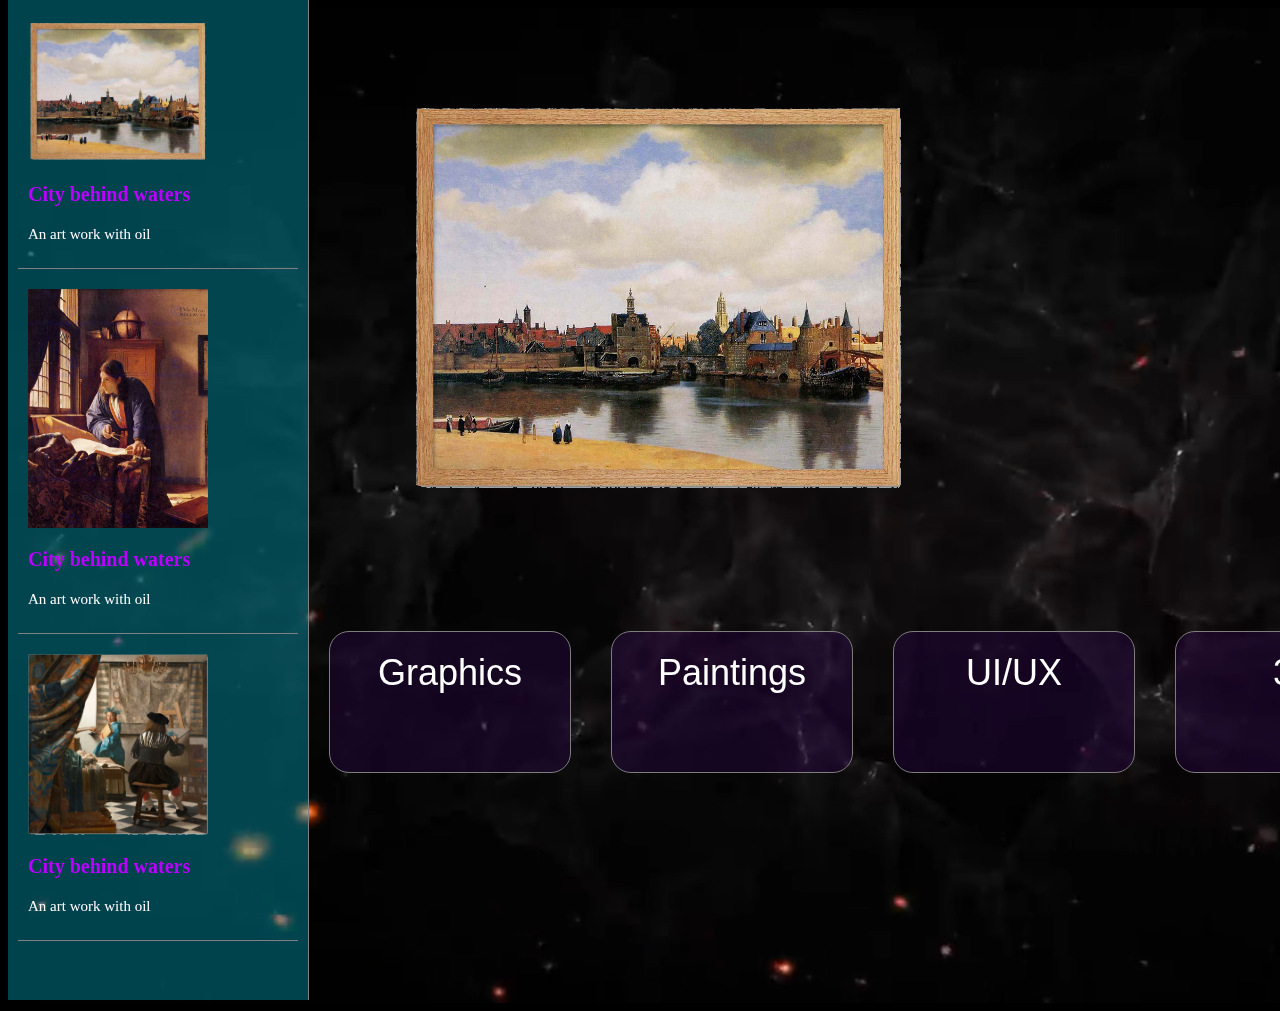
==== pages/paintings.html @ 358450ef "painting page in going on" ====
<html>
  <head>
    <title>Rangshar Art</title>
    <link rel="stylesheet" href="../styles.css" />
    <link rel="stylesheet" href="./painting.css" />
    <script>
      function handleclick(number) {
        const newsrc = "../paintings/painting" + number + "/main.png";
        console.log(newsrc);
        document.getElementById("picdemonstrator").src = newsrc;
      }
    </script>
  </head>
  <body>
    <div class="background">
      <video class="video" autoplay muted loop>
        <source src="../clips/cinematic.mp4" type="video/mp4" width="100%" />
      </video>

      <div class="header">
        <div class="leftside">
          <div class="painting" alt="masimo">
            <img
              class="paintinglittleicon"
              src="../paintings/painting1/main.png"
              onclick="handleclick(1)"
            />
            <p style="font-size: 20px; color: rgb(187, 0, 255)">
              <b> City behind waters</b>
            </p>
            <p style="width: 200px">An art work with oil</p>
          </div>
          <div class="painting" alt="masimo">
            <img
              class="paintinglittleicon"
              src="../paintings/painting2/main.jpg"
              onclick="handleclick(2)"
            />
            <p style="font-size: 20px; color: rgb(187, 0, 255)">
              <b> City behind waters</b>
            </p>
            <p style="width: 200px">An art work with oil</p>
          </div>
          <div class="painting" alt="masimo">
            <img
              class="paintinglittleicon"
              src="../paintings/painting3/main.png"
              onclick="handleclick(3)"
            />
            <p style="font-size: 20px; color: rgb(187, 0, 255)">
              <b> City behind waters</b>
            </p>
            <p style="width: 200px">An art work with oil</p>
          </div>
        </div>
        <div class="maincontainer">
          <img
            id="picdemonstrator"
            src="../paintings/painting1/main.png"
            width="500px"
            style="margin: 100px"
          />
          <div class="categorycontainer">
            <div class="category">Graphics</div>
            <div class="category">Paintings</div>
            <div class="category">UI/UX</div>
            <div class="category">3D</div>
          </div>
        </div>
        <br />
      </div>
    </div>
  </body>
</html>
---- styles.css ----
.background {
}
.header {
  display: flex;
  width: 100%;
  /* background-image: url("./Headers/Header1.jpg"); */
  color: white;
  font-family: "Lucida Sans", "Lucida Sans Regular", "Lucida Grande",
    "Lucida Sans Unicode", Geneva, Verdana;
  font-size: 30px;
  position: absolute;
  top: 0;
  @media screen and (max-width: 1000px) {
    display: block;
  }
}

body {
  background-color: black;
  overflow: hidden;
}

.maincontainer {
  @media screen and (max-width: 1000px) {
    flex-wrap: wrap;
  }
}

.categorycontainer {
  display: flex;
  @media screen and (max-width: 1000px) {
    flex-wrap: wrap;
  }
}

.category {
  font-family: "Lucida Sans", "Lucida Sans Regular", "Lucida Grande",
    "Lucida Sans Unicode", Geneva, Verdana, sans-serif;
  font-size: 40%;
  padding: 20px;
  border: solid 1px rgb(125, 125, 125);
  margin: 20px;
  width: 200px;
  color: white;
  height: 100px;
  border-radius: 20px;
  font-size: larger;
  margin-top: 3%;
  justify-content: center;
  text-align: center;
  background-color: rgb(42, 5, 76, 0.4);

  @media screen and (max-width: 1000px) {
    margin: 50px;
    height: 200px;
    padding-top: 90px;
    font-size: 60px;
    min-width: 1100px;
    background: none;
    border: solid 2px rgb(0, 118, 245);
  }
}

.category:hover {
  border: solid 1px rgb(113, 113, 113);
  cursor: pointer;
  background-color: rgba(126, 58, 190, 0.8);
  color: white;
  /* text-decoration: underline; */
}

.icons {
  position: left;
}

h1 {
  margin-top: -10px;
}

.menucontent {
  visibility: hidden;
  border: solid 1px gray;
  width: 30%;
  height: 100px;
  border-radius: 20px;
  margin: 20px;
  padding: 1%;
  padding-top: 5%;
  background-color: rgb(60, 8, 68, 0.5);
  animation: menu 1s;
  font-size: 20px;
}
@keyframes menu {
  from {
    opacity: 0;
  }
  to {
    opacity: 100;
  }
}

.menucontent a {
  color: white;

  margin: 50px;
}

.menucontent a:hover {
  color: rgb(255, 136, 0);
}

.textcontent {
  padding: 30px;

  margin-left: 20px;
  text-align: justify;
  justify-content: center;
  align-items: center;
  margin-top: 30px;
  font-size: 18px;
  font-family: "Lucida Sans", "Lucida Sans Regular", "Lucida Grande",
    "Lucida Sans Unicode", Geneva, Verdana, sans-serif;
  @media screen and (max-width: 1250px) {
    display: none;
  }
}

.profilepic {
  width: 120px;
  @media screen and (max-width: 1000px) {
    width: 200px;
  }
}

.profile {
  margin: 10px;
  padding: 10px;
  font-size: 15px;
  /* background-color: rgba(255, 0, 76, 0.3); */

  border-radius: 20px;
  @media screen and (max-width: 1000px) {
    font-size: 40px;
  }
}

.leftside {
  min-width: 300px;
  border-right: solid 1px gray;
  background-color: rgba(0, 221, 255, 0.3);
  height: 1000px;

  @media screen and (max-width: 1000px) {
    background-color: rgba(0, 221, 255, 0.1);
    width: 100%;
    height: auto;
    overflow: scroll;
    min-width: 1200px;
    display: flex;
    border-bottom: solid 2px gray;
  }
}

.video {
  width: 140%;
  @media screen and (max-width: 1250px) {
    width: 500%;
  }
}
---- pages/painting.css ----
.paintinglittleicon {
  width: 180px;
  @media screen and (max-width: 1000px) {
    width: 200px;
  }
}

.painting {
  margin: 10px;
  padding: 10px;
  font-size: 15px;
  border-bottom: solid 1px gray;
  /* background-color: rgba(255, 0, 76, 0.3); */

  @media screen and (max-width: 1000px) {
    font-size: 40px;
  }
}
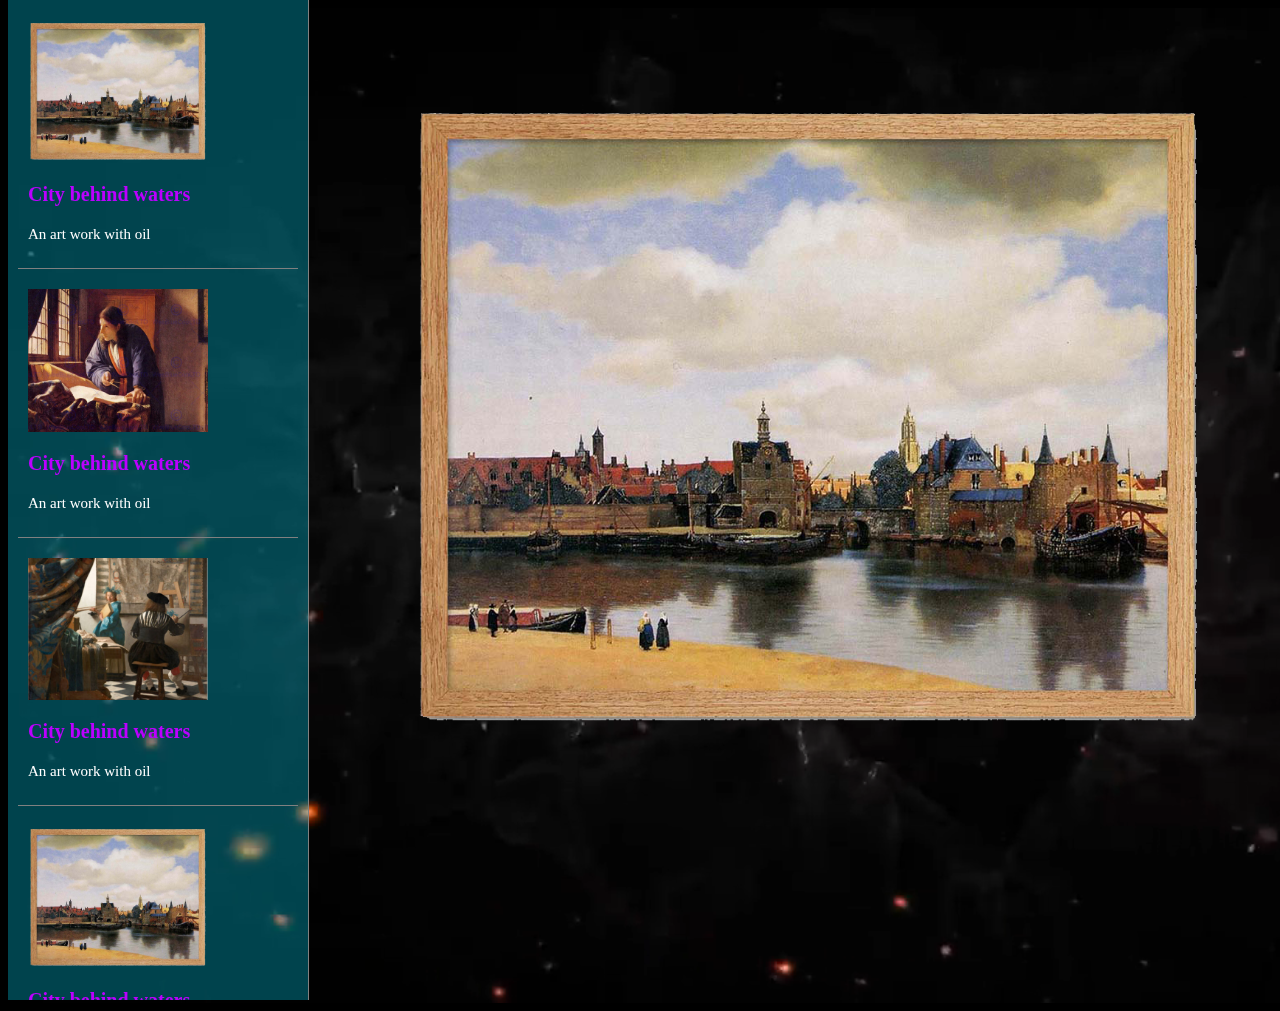
==== commit 9f33c8e2: "some changes" ====
--- a/pages/paintings.html
+++ b/pages/paintings.html
@@ -1,7 +1,7 @@
 <html>
   <head>
     <title>Rangshar Art</title>
-    <link rel="stylesheet" href="../styles.css" />
+
     <link rel="stylesheet" href="./painting.css" />
     <script>
       function handleclick(number) {
@@ -33,7 +33,40 @@
           <div class="painting" alt="masimo">
             <img
               class="paintinglittleicon"
-              src="../paintings/painting2/main.jpg"
+              src="../paintings/painting2/main.png"
+              onclick="handleclick(2)"
+            />
+            <p style="font-size: 20px; color: rgb(187, 0, 255)">
+              <b> City behind waters</b>
+            </p>
+            <p style="width: 200px">An art work with oil</p>
+          </div>
+          <div class="painting" alt="masimo">
+            <img
+              class="paintinglittleicon"
+              src="../paintings/painting3/main.png"
+              onclick="handleclick(3)"
+            />
+            <p style="font-size: 20px; color: rgb(187, 0, 255)">
+              <b> City behind waters</b>
+            </p>
+            <p style="width: 200px">An art work with oil</p>
+          </div>
+          <div class="painting" alt="masimo">
+            <img
+              class="paintinglittleicon"
+              src="../paintings/painting1/main.png"
+              onclick="handleclick(1)"
+            />
+            <p style="font-size: 20px; color: rgb(187, 0, 255)">
+              <b> City behind waters</b>
+            </p>
+            <p style="width: 200px">An art work with oil</p>
+          </div>
+          <div class="painting" alt="masimo">
+            <img
+              class="paintinglittleicon"
+              src="../paintings/painting2/main.png"
               onclick="handleclick(2)"
             />
             <p style="font-size: 20px; color: rgb(187, 0, 255)">
@@ -54,18 +87,29 @@
           </div>
         </div>
         <div class="maincontainer">
-          <img
-            id="picdemonstrator"
-            src="../paintings/painting1/main.png"
-            width="500px"
-            style="margin: 100px"
-          />
-          <div class="categorycontainer">
+          <!-- <div class="categorycontainer">
             <div class="category">Graphics</div>
             <div class="category">Paintings</div>
             <div class="category">UI/UX</div>
             <div class="category">3D</div>
-          </div>
+          </div> -->
+          <img
+            id="picdemonstrator"
+            src="../paintings/painting1/main.png"
+            width="800px"
+            style="margin: 100px"
+          />
+        </div>
+        <div class="textcontent">
+          <h1>Sunset Serenade</h1>
+          <p>
+            depicts a breathtaking coastal scene with vivid hues, capturing the
+            sun's last dance over the horizon. The canvas is awash with a
+            mesmerizing blend of warm oranges and calming blues, evoking a sense
+            of tranquility and wonder. The artist's masterful brushstrokes
+            create a mesmerizing symphony of nature's beauty, leaving viewers
+            spellbound by its ethereal charm.
+          </p>
         </div>
         <br />
       </div>
--- a/pages/painting.css
+++ b/pages/painting.css
@@ -1,3 +1,169 @@
+.background {
+}
+.header {
+  display: flex;
+  width: 100%;
+  /* background-image: url("./Headers/Header1.jpg"); */
+  color: white;
+  font-family: "Lucida Sans", "Lucida Sans Regular", "Lucida Grande",
+    "Lucida Sans Unicode", Geneva, Verdana;
+  font-size: 30px;
+  position: absolute;
+  top: 0;
+  @media screen and (max-width: 1000px) {
+    display: block;
+  }
+}
+
+body {
+  background-color: black;
+  overflow: hidden;
+}
+
+.maincontainer {
+  @media screen and (max-width: 1000px) {
+    flex-wrap: wrap;
+  }
+}
+
+.categorycontainer {
+  display: flex;
+  @media screen and (max-width: 1000px) {
+    flex-wrap: wrap;
+  }
+}
+
+.category {
+  font-family: "Lucida Sans", "Lucida Sans Regular", "Lucida Grande",
+    "Lucida Sans Unicode", Geneva, Verdana, sans-serif;
+  font-size: 40%;
+  padding: 20px;
+  border: solid 1px rgb(125, 125, 125);
+  margin: 20px;
+  width: 200px;
+  color: white;
+  height: 100px;
+  border-radius: 20px;
+  font-size: larger;
+  margin-top: 3%;
+  justify-content: center;
+  text-align: center;
+  background-color: rgb(42, 5, 76, 0.4);
+
+  @media screen and (max-width: 1000px) {
+    margin: 50px;
+    height: 200px;
+    padding-top: 90px;
+    font-size: 60px;
+    min-width: 1100px;
+    background: none;
+    border: solid 2px rgb(0, 118, 245);
+  }
+}
+
+.category:hover {
+  border: solid 1px rgb(113, 113, 113);
+  cursor: pointer;
+  background-color: rgba(126, 58, 190, 0.8);
+  color: white;
+  /* text-decoration: underline; */
+}
+
+.icons {
+  position: left;
+}
+
+h1 {
+  margin-top: -10px;
+}
+
+.menucontent {
+  visibility: hidden;
+  border: solid 1px gray;
+  width: 30%;
+  height: 100px;
+  border-radius: 20px;
+  margin: 20px;
+  padding: 1%;
+  padding-top: 5%;
+  background-color: rgb(60, 8, 68, 0.5);
+  animation: menu 1s;
+  font-size: 20px;
+}
+@keyframes menu {
+  from {
+    opacity: 0;
+  }
+  to {
+    opacity: 100;
+  }
+}
+
+.menucontent a {
+  color: white;
+
+  margin: 50px;
+}
+
+.menucontent a:hover {
+  color: rgb(255, 136, 0);
+}
+
+.textcontent {
+  margin-left: 20px;
+
+  margin-top: 10%;
+  font-size: 18px;
+  font-family: "Lucida Sans", "Lucida Sans Regular", "Lucida Grande",
+    "Lucida Sans Unicode", Geneva, Verdana, sans-serif;
+  @media screen and (max-width: 1250px) {
+  }
+}
+
+.profilepic {
+  width: 120px;
+  @media screen and (max-width: 1000px) {
+    width: 200px;
+  }
+}
+
+.profile {
+  margin: 10px;
+  padding: 10px;
+  font-size: 15px;
+  /* background-color: rgba(255, 0, 76, 0.3); */
+
+  border-radius: 20px;
+  @media screen and (max-width: 1000px) {
+    font-size: 40px;
+  }
+}
+
+.leftside {
+  min-width: 300px;
+  border-right: solid 1px gray;
+  background-color: rgba(0, 221, 255, 0.3);
+  height: 1000px;
+  overflow: scroll;
+
+  @media screen and (max-width: 1000px) {
+    background-color: rgba(0, 221, 255, 0.1);
+    width: 100%;
+    height: auto;
+    overflow: scroll;
+    min-width: 1200px;
+    display: flex;
+    border-bottom: solid 2px gray;
+  }
+}
+
+.video {
+  width: 140%;
+  @media screen and (max-width: 1250px) {
+    width: 500%;
+  }
+}
+
 .paintinglittleicon {
   width: 180px;
   @media screen and (max-width: 1000px) {
@@ -5,6 +171,10 @@
   }
 }
 
+.paintinglittleicon:hover {
+  border: solid 3px rgb(255, 255, 255);
+  cursor: pointer;
+}
 .painting {
   margin: 10px;
   padding: 10px;
@@ -14,5 +184,6 @@
 
   @media screen and (max-width: 1000px) {
     font-size: 40px;
+    margin-left: 190px;
   }
 }
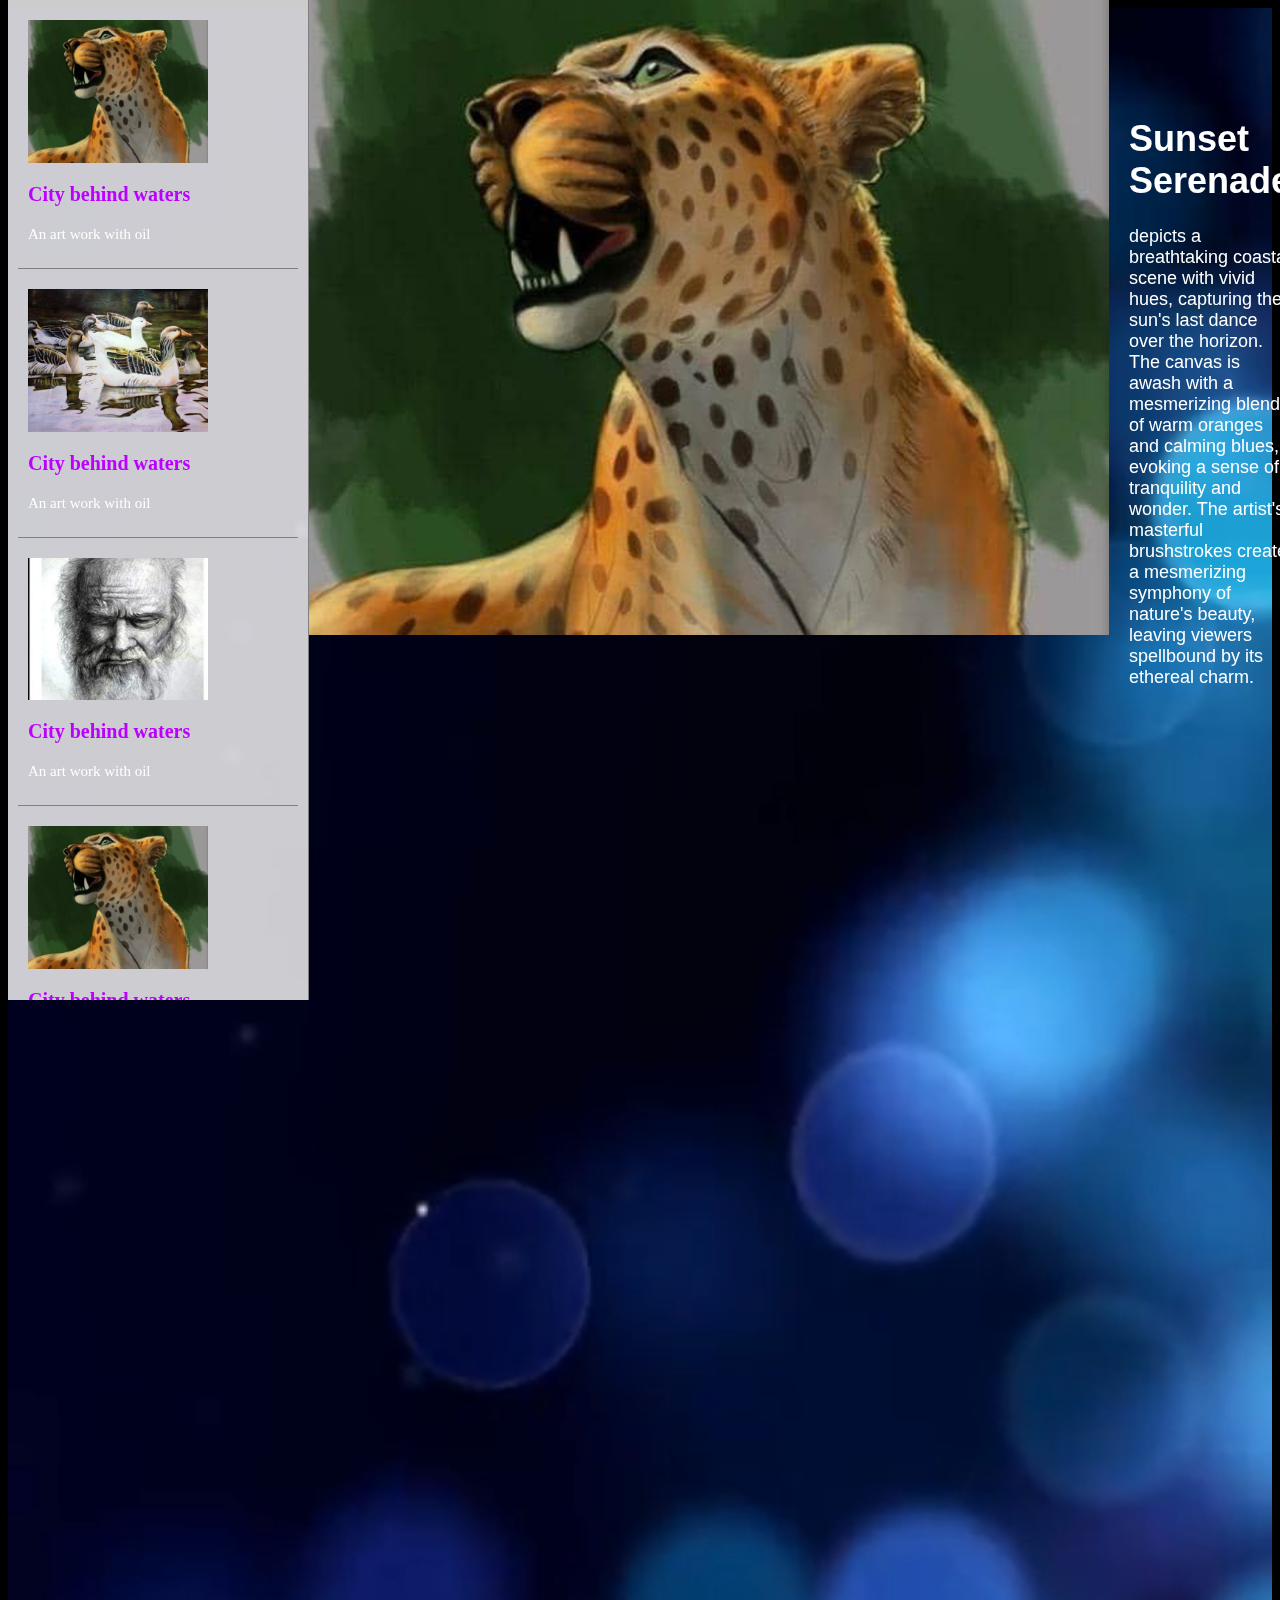
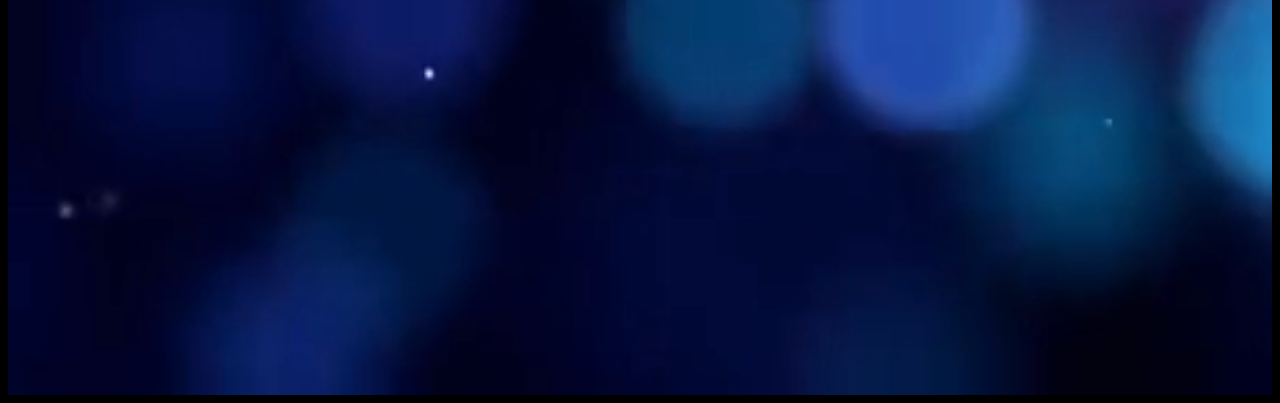
==== commit ac18603c: "some changes" ====
--- a/pages/paintings.html
+++ b/pages/paintings.html
@@ -1,4 +1,5 @@
 <html>
+  <!-- <meta name="viewport" content="width=device-width, initial-scale=1.0" /> -->
   <head>
     <title>Rangshar Art</title>
 
@@ -14,7 +15,7 @@
   <body>
     <div class="background">
       <video class="video" autoplay muted loop>
-        <source src="../clips/cinematic.mp4" type="video/mp4" width="100%" />
+        <source src="../clips/particle2.mp4" type="video/mp4" width="100%" />
       </video>
 
       <div class="header">
@@ -94,10 +95,10 @@
             <div class="category">3D</div>
           </div> -->
           <img
+            class="mainpicture"
             id="picdemonstrator"
             src="../paintings/painting1/main.png"
             width="800px"
-            style="margin: 100px"
           />
         </div>
         <div class="textcontent">
--- a/pages/painting.css
+++ b/pages/painting.css
@@ -142,23 +142,21 @@
 .leftside {
   min-width: 300px;
   border-right: solid 1px gray;
-  background-color: rgba(0, 221, 255, 0.3);
+  background-color: rgba(255, 255, 255, 0.8);
   height: 1000px;
   overflow: scroll;
 
   @media screen and (max-width: 1000px) {
-    background-color: rgba(0, 221, 255, 0.1);
-    width: 100%;
+    width: 160%;
     height: auto;
     overflow: scroll;
-    min-width: 1200px;
     display: flex;
     border-bottom: solid 2px gray;
   }
 }
 
 .video {
-  width: 140%;
+  width: 100%;
   @media screen and (max-width: 1250px) {
     width: 500%;
   }
@@ -187,3 +185,28 @@
     margin-left: 190px;
   }
 }
+::-webkit-scrollbar {
+  width: 5px;
+}
+
+/* Track */
+::-webkit-scrollbar-track {
+  background: #f1f1f1;
+}
+
+/* Handle */
+::-webkit-scrollbar-thumb {
+  background: #9d00ff;
+}
+
+/* Handle on hover */
+::-webkit-scrollbar-thumb:hover {
+  background: #555;
+}
+
+.mainpicture {
+  @media screen and (max-width: 1000px) {
+    margin: 100px;
+    width: 130%;
+  }
+}
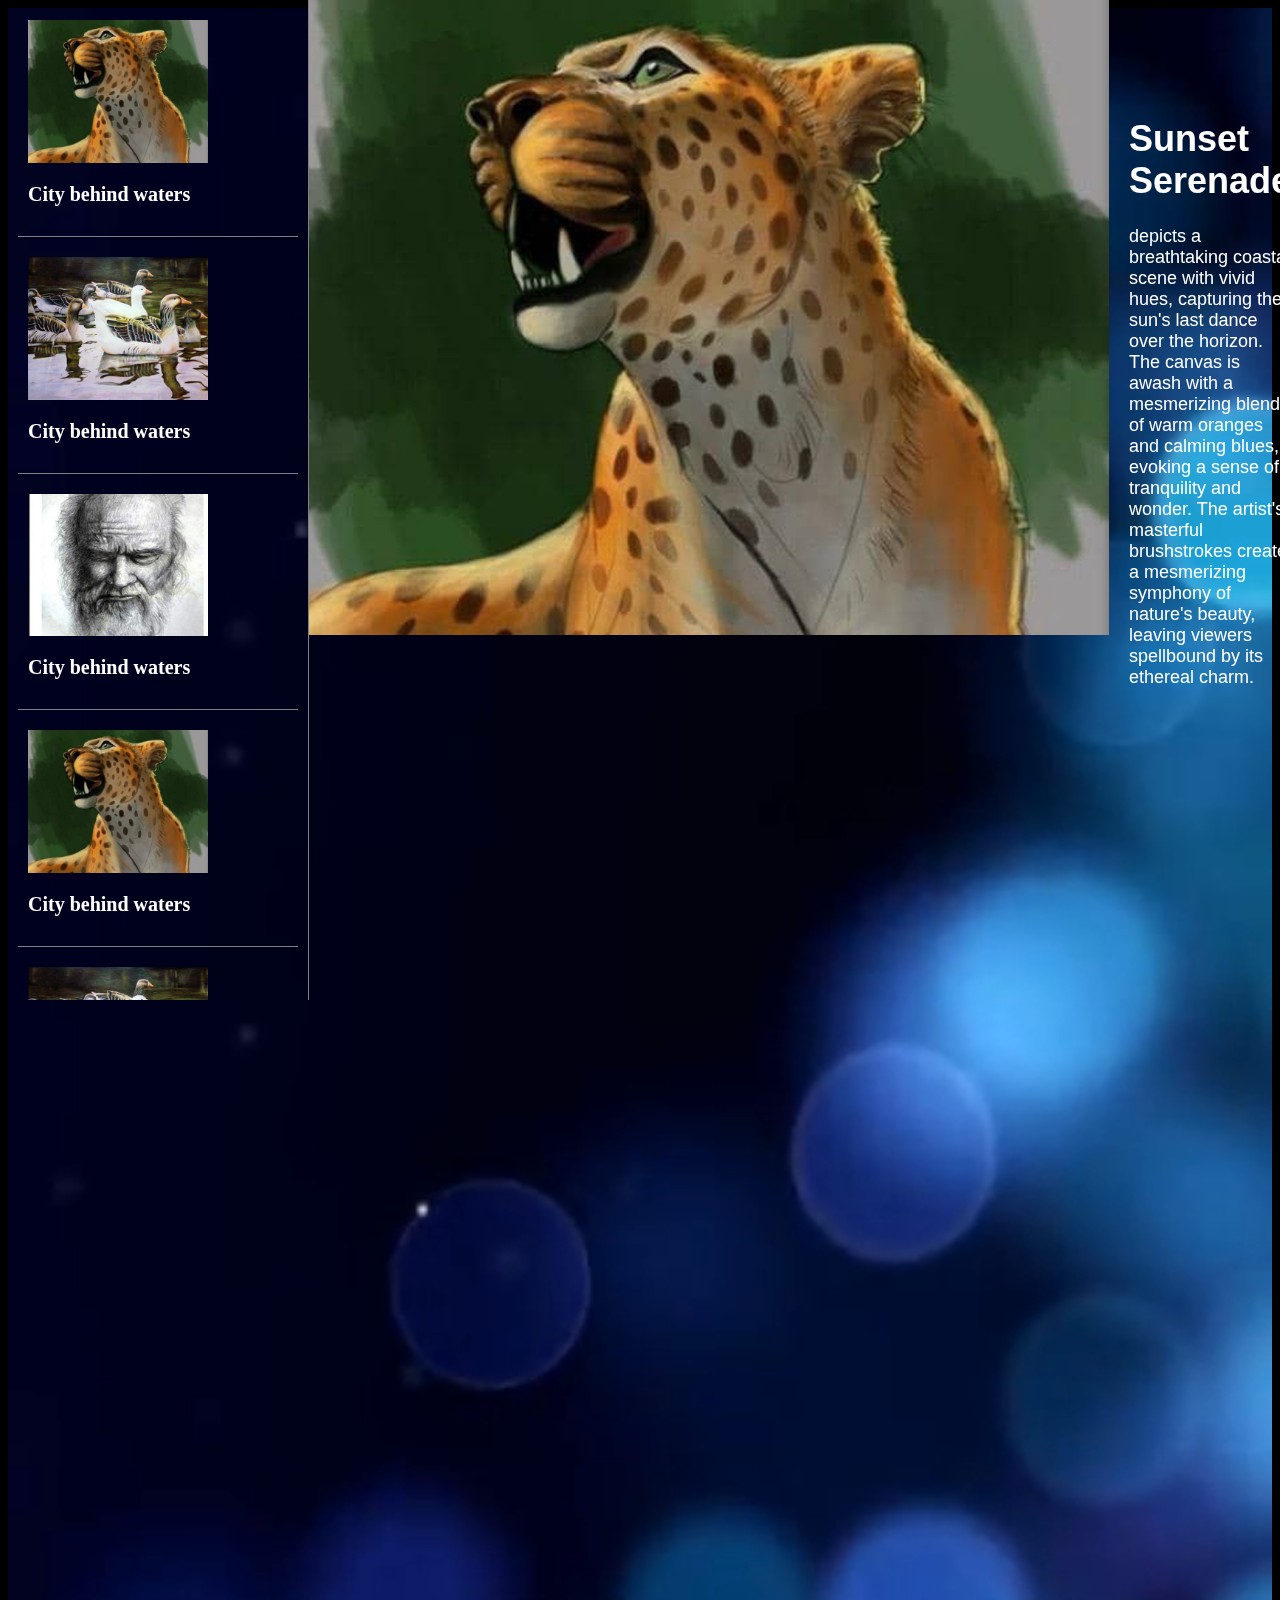
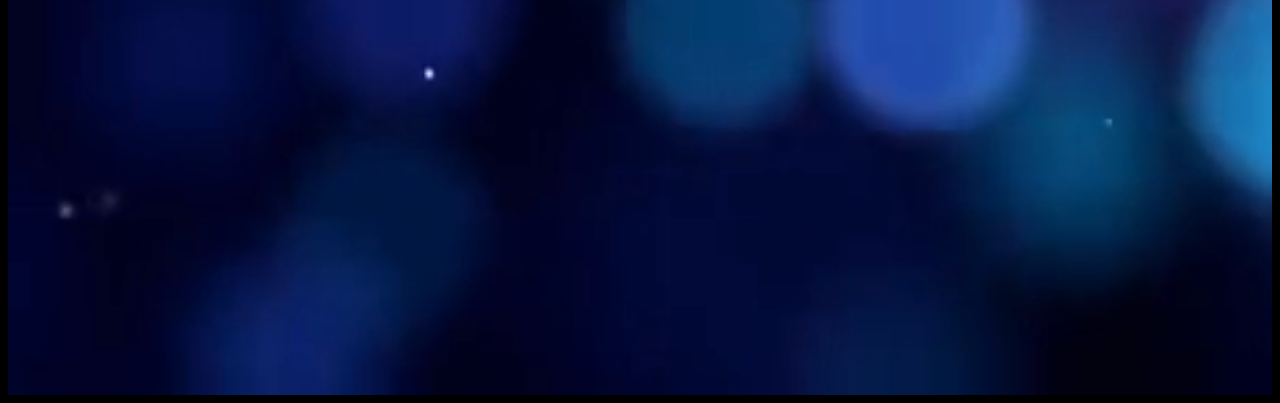
==== commit a372ada3: "some changes" ====
--- a/pages/paintings.html
+++ b/pages/paintings.html
@@ -26,10 +26,9 @@
               src="../paintings/painting1/main.png"
               onclick="handleclick(1)"
             />
-            <p style="font-size: 20px; color: rgb(187, 0, 255)">
+            <p style="font-size: 20px; color: rgb(255, 255, 255)">
               <b> City behind waters</b>
             </p>
-            <p style="width: 200px">An art work with oil</p>
           </div>
           <div class="painting" alt="masimo">
             <img
@@ -37,10 +36,9 @@
               src="../paintings/painting2/main.png"
               onclick="handleclick(2)"
             />
-            <p style="font-size: 20px; color: rgb(187, 0, 255)">
+            <p style="font-size: 20px; color: rgb(255, 255, 255)">
               <b> City behind waters</b>
             </p>
-            <p style="width: 200px">An art work with oil</p>
           </div>
           <div class="painting" alt="masimo">
             <img
@@ -48,10 +46,9 @@
               src="../paintings/painting3/main.png"
               onclick="handleclick(3)"
             />
-            <p style="font-size: 20px; color: rgb(187, 0, 255)">
+            <p style="font-size: 20px; color: rgb(255, 255, 255)">
               <b> City behind waters</b>
             </p>
-            <p style="width: 200px">An art work with oil</p>
           </div>
           <div class="painting" alt="masimo">
             <img
@@ -59,10 +56,9 @@
               src="../paintings/painting1/main.png"
               onclick="handleclick(1)"
             />
-            <p style="font-size: 20px; color: rgb(187, 0, 255)">
+            <p style="font-size: 20px; color: rgb(255, 255, 255)">
               <b> City behind waters</b>
             </p>
-            <p style="width: 200px">An art work with oil</p>
           </div>
           <div class="painting" alt="masimo">
             <img
@@ -70,10 +66,9 @@
               src="../paintings/painting2/main.png"
               onclick="handleclick(2)"
             />
-            <p style="font-size: 20px; color: rgb(187, 0, 255)">
+            <p style="font-size: 20px; color: rgb(255, 255, 255)">
               <b> City behind waters</b>
             </p>
-            <p style="width: 200px">An art work with oil</p>
           </div>
           <div class="painting" alt="masimo">
             <img
@@ -81,10 +76,9 @@
               src="../paintings/painting3/main.png"
               onclick="handleclick(3)"
             />
-            <p style="font-size: 20px; color: rgb(187, 0, 255)">
+            <p style="font-size: 20px; color: rgb(255, 255, 255)">
               <b> City behind waters</b>
             </p>
-            <p style="width: 200px">An art work with oil</p>
           </div>
         </div>
         <div class="maincontainer">
--- a/pages/painting.css
+++ b/pages/painting.css
@@ -142,7 +142,7 @@
 .leftside {
   min-width: 300px;
   border-right: solid 1px gray;
-  background-color: rgba(255, 255, 255, 0.8);
+  background-color: rgba(255, 255, 255, 0);
   height: 1000px;
   overflow: scroll;
 
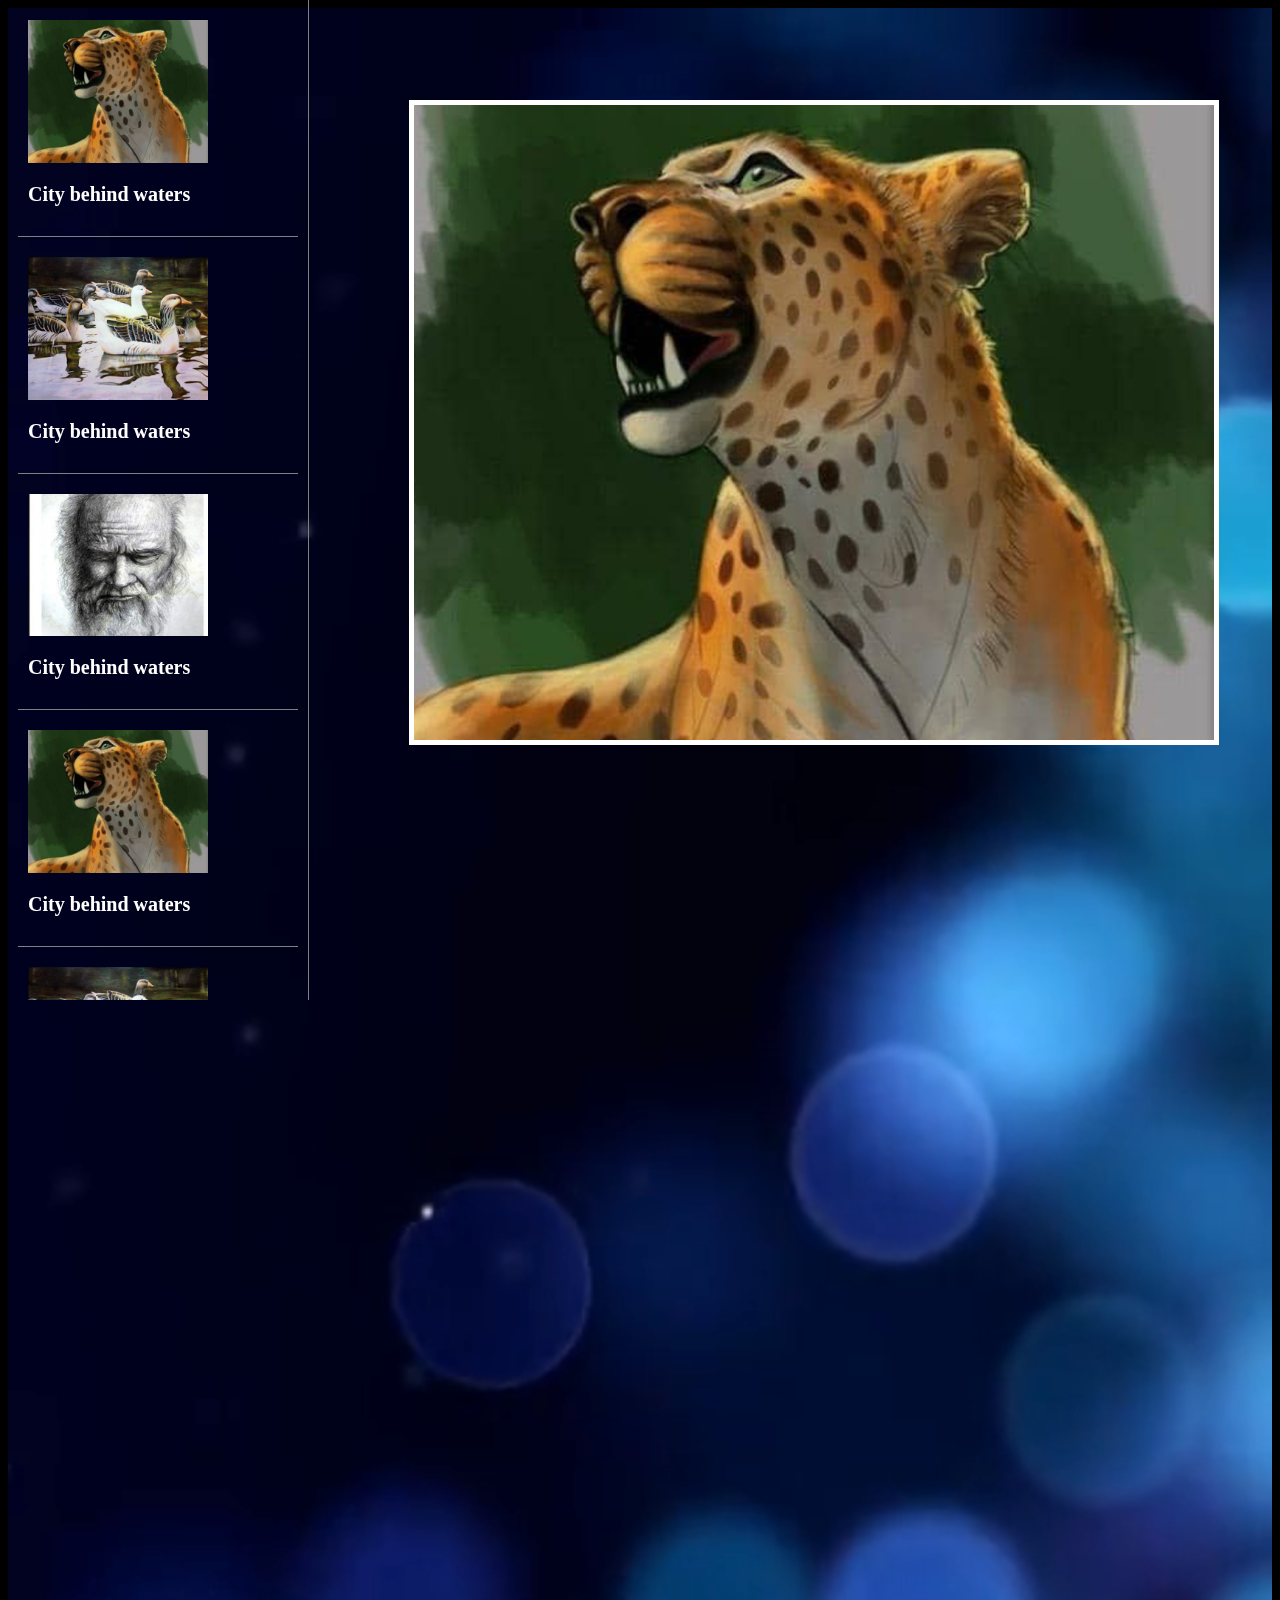
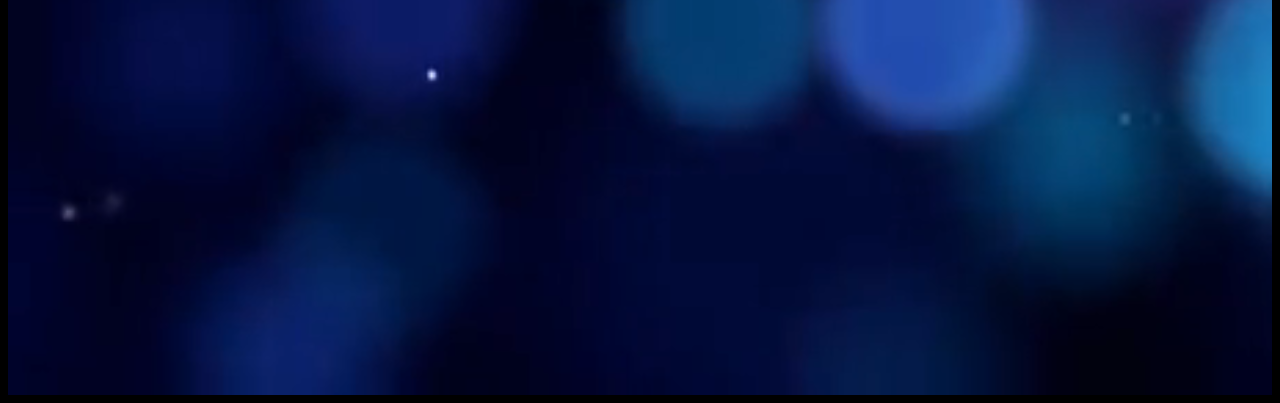
==== commit 5ca9e9fa: "media queries gathered in a same place and meta tag added" ====
--- a/pages/paintings.html
+++ b/pages/paintings.html
@@ -1,6 +1,7 @@
 <html>
   <!-- <meta name="viewport" content="width=device-width, initial-scale=1.0" /> -->
   <head>
+    <meta name="viewport" content="width=device-width, initial-scale=1.0" />
     <title>Rangshar Art</title>
 
     <link rel="stylesheet" href="./painting.css" />
--- a/pages/painting.css
+++ b/pages/painting.css
@@ -10,9 +10,6 @@
   font-size: 30px;
   position: absolute;
   top: 0;
-  @media screen and (max-width: 1000px) {
-    display: block;
-  }
 }
 
 body {
@@ -21,16 +18,10 @@
 }
 
 .maincontainer {
-  @media screen and (max-width: 1000px) {
-    flex-wrap: wrap;
-  }
 }
 
 .categorycontainer {
   display: flex;
-  @media screen and (max-width: 1000px) {
-    flex-wrap: wrap;
-  }
 }
 
 .category {
@@ -49,16 +40,6 @@
   justify-content: center;
   text-align: center;
   background-color: rgb(42, 5, 76, 0.4);
-
-  @media screen and (max-width: 1000px) {
-    margin: 50px;
-    height: 200px;
-    padding-top: 90px;
-    font-size: 60px;
-    min-width: 1100px;
-    background: none;
-    border: solid 2px rgb(0, 118, 245);
-  }
 }
 
 .category:hover {
@@ -111,20 +92,15 @@
 
 .textcontent {
   margin-left: 20px;
-
+  width: 20%;
   margin-top: 10%;
   font-size: 18px;
   font-family: "Lucida Sans", "Lucida Sans Regular", "Lucida Grande",
     "Lucida Sans Unicode", Geneva, Verdana, sans-serif;
-  @media screen and (max-width: 1250px) {
-  }
 }
 
 .profilepic {
   width: 120px;
-  @media screen and (max-width: 1000px) {
-    width: 200px;
-  }
 }
 
 .profile {
@@ -134,9 +110,6 @@
   /* background-color: rgba(255, 0, 76, 0.3); */
 
   border-radius: 20px;
-  @media screen and (max-width: 1000px) {
-    font-size: 40px;
-  }
 }
 
 .leftside {
@@ -145,28 +118,14 @@
   background-color: rgba(255, 255, 255, 0);
   height: 1000px;
   overflow: scroll;
-
-  @media screen and (max-width: 1000px) {
-    width: 160%;
-    height: auto;
-    overflow: scroll;
-    display: flex;
-    border-bottom: solid 2px gray;
-  }
 }
 
 .video {
   width: 100%;
-  @media screen and (max-width: 1250px) {
-    width: 500%;
-  }
 }
 
 .paintinglittleicon {
   width: 180px;
-  @media screen and (max-width: 1000px) {
-    width: 200px;
-  }
 }
 
 .paintinglittleicon:hover {
@@ -179,11 +138,6 @@
   font-size: 15px;
   border-bottom: solid 1px gray;
   /* background-color: rgba(255, 0, 76, 0.3); */
-
-  @media screen and (max-width: 1000px) {
-    font-size: 40px;
-    margin-left: 190px;
-  }
 }
 ::-webkit-scrollbar {
   width: 5px;
@@ -191,12 +145,12 @@
 
 /* Track */
 ::-webkit-scrollbar-track {
-  background: #f1f1f1;
+  background: #7e7e7e;
 }
 
 /* Handle */
 ::-webkit-scrollbar-thumb {
-  background: #9d00ff;
+  background: #ffffff;
 }
 
 /* Handle on hover */
@@ -205,8 +159,69 @@
 }
 
 .mainpicture {
-  @media screen and (max-width: 1000px) {
+  border: 5px solid rgb(255, 255, 255);
+  margin: 100px;
+}
+
+@media screen and (max-width: 500px) {
+  .mainpicture {
     margin: 100px;
     width: 130%;
   }
-}
+
+  .painting {
+    font-size: 40px;
+    margin-left: 190px;
+  }
+
+  .paintinglittleicon {
+    width: 400px;
+    margin: 50px;
+  }
+
+  .video {
+    width: 500%;
+  }
+
+  .leftside {
+    width: 160%;
+    height: auto;
+    overflow: scroll;
+    display: flex;
+    border-bottom: solid 2px gray;
+  }
+
+  .profile {
+    font-size: 40px;
+  }
+
+  .profilepic {
+    width: 200px;
+  }
+
+  .textcontent {
+    width: 130%;
+    margin: 100px;
+    font-size: 60px;
+  }
+
+  .category {
+    margin: 50px;
+    height: 200px;
+    padding-top: 90px;
+    font-size: 60px;
+    min-width: 1100px;
+    background: none;
+    border: solid 2px rgb(0, 118, 245);
+  }
+
+  .categorycontainer {
+    flex-wrap: wrap;
+  }
+  .maincontainer {
+    flex-wrap: wrap;
+  }
+  .header {
+    display: block;
+  }
+}
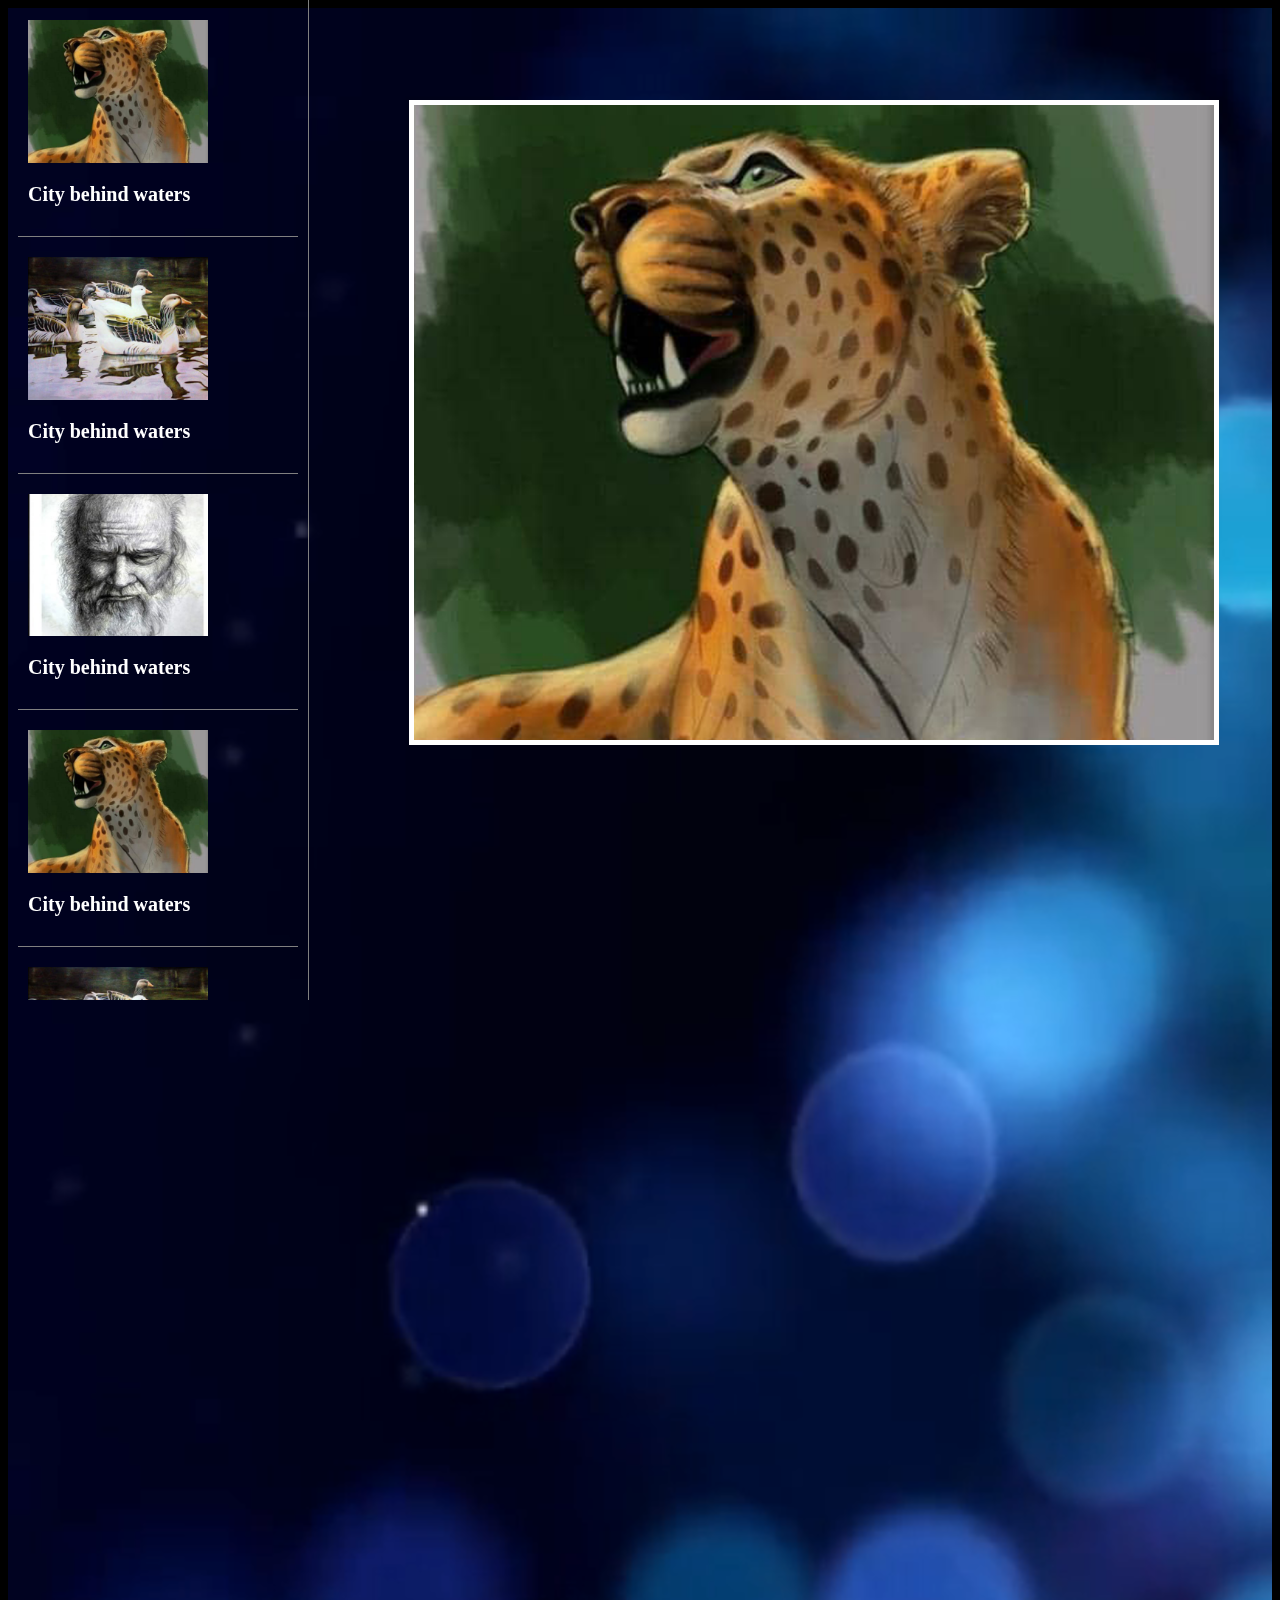
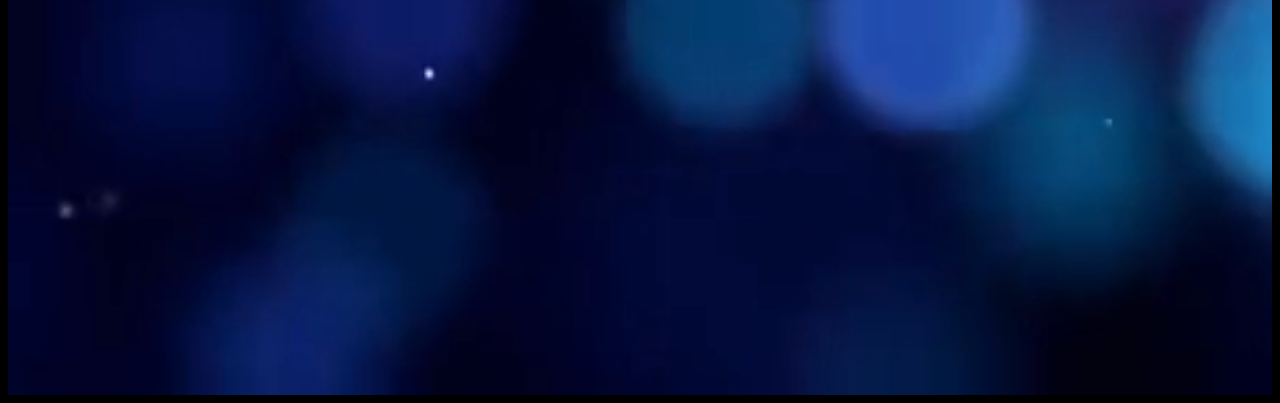
==== commit c9a1b96e: "some media query changes" ====
--- a/pages/paintings.html
+++ b/pages/paintings.html
@@ -1,7 +1,6 @@
 <html>
-  <!-- <meta name="viewport" content="width=device-width, initial-scale=1.0" /> -->
   <head>
-    <meta name="viewport" content="width=device-width, initial-scale=1.0" />
+    <!-- <meta name="viewport" content="width=device-width, initial-scale=1.0" /> -->
     <title>Rangshar Art</title>
 
     <link rel="stylesheet" href="./painting.css" />
--- a/pages/painting.css
+++ b/pages/painting.css
@@ -1,5 +1,3 @@
-.background {
-}
 .header {
   display: flex;
   width: 100%;
@@ -163,7 +161,7 @@
   margin: 100px;
 }
 
-@media screen and (max-width: 500px) {
+@media screen and (min-width: 100px) and (max-width: 500px) {
   .mainpicture {
     margin: 100px;
     width: 130%;
